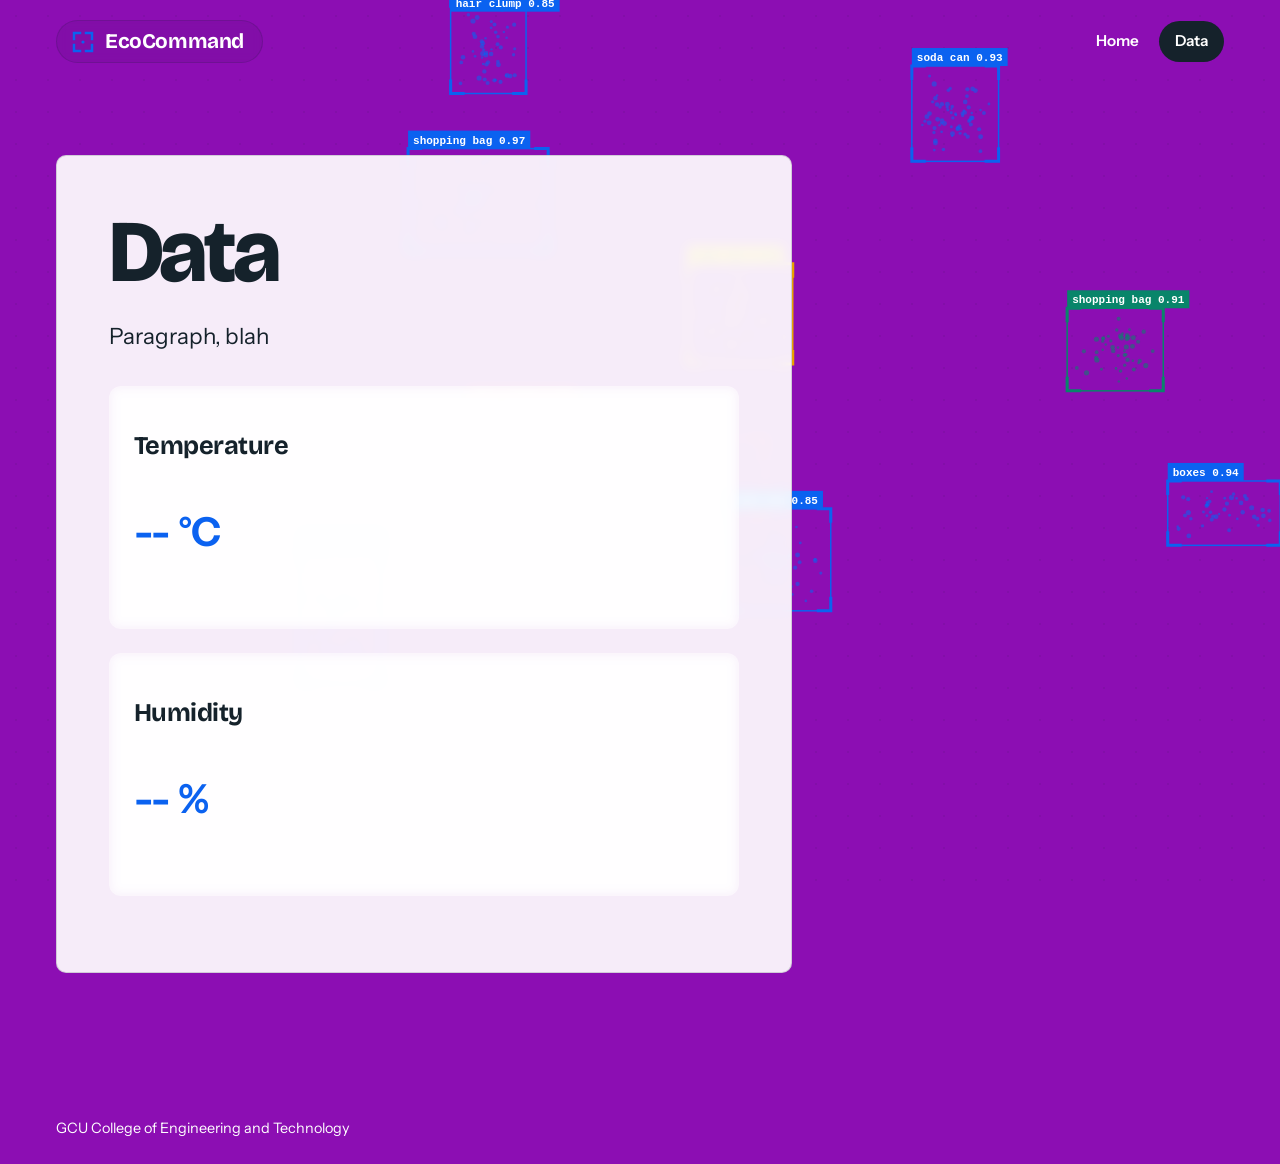
==== data.html @ c9d0ca96 "initial commit" ====
<!DOCTYPE html>                                                           <!-- Setup -->
<html lang="en">                                                          <!-- English language -->
<head>
  <meta charset="UTF-8">                                                  <!-- REQUIRED FOR ALL WEBSITES!!!-->
  <meta name="viewport" content="width=device-width, initial-scale=1">    <!-- REQUIRED FOR ALL WEBSITES!!!-->
  <title>EcoCommand | Data</title>                                        <!--Tab Name-->                                <!-- REQUIRED FOR ALL WEBSITES!!!-->
  <meta name="description" content="EcoCommand EcoCommand is a smart environmental monitoring and control system designed to monitor indoor and outdoor environments and help maintain safe conditions for food storage and agriculture. The system uses sensors to monitor soil moisture, temperature, and humidity while controlling irrigation and ventilation.">
  <link rel="preconnect" href="https://fonts.googleapis.com">
  <link rel="preconnect" href="https://fonts.gstatic.com" crossorigin>
  <link href="https://fonts.googleapis.com/css2?family=Bricolage+Grotesque:opsz,wght@12..96,700;800&family=Instrument+Sans:wght@400;600;700&display=swap" rel="stylesheet">
  <link rel="stylesheet" href="style.css">                                <!-- REQUIRED FOR ALL WEBSITES!!!-->
</head>
<body>
  <canvas id="cv-bg" aria-hidden="true"></canvas>

  <header class="site-header">
    <a class="brand" href="main.html">
      <svg viewBox="0 0 24 24" width="24" height="24" fill="none" stroke="#0b62f0" stroke-width="2.5" stroke-linecap="square" aria-hidden="true">
        <path d="M3 9V3h6M15 3h6v6M21 15v6h-6M9 21H3v-6"/>
        <circle cx="12" cy="12" r="1.6" fill="#0b62f0" stroke="none"/>
      </svg>
      EcoCommand
    </a>
    <nav class="site-nav" aria-label="Main">
      <ul>
        <li><a href="main.html">Home</a></li>
        <li><a href="data.html" aria-current="page">Data</a></li>

      </ul>
    </nav>
  </header>

  <main>
    <section class="hero">
      
      
      <div class="hero-inner">
        <h1>Data</h1>
        <p class="lede">
            Paragraph, blah
        </p>
        <div class="sensor-card">
            <h2>Temperature</h2>
            <p class="sensor-value"><span id="temp">--</span> °C</p>
        </div>

        <div class="sensor-card">
            <h2>Humidity</h2>
            <p class="sensor-value"><span id="hum">--</span> %</p>
        </div>
      </div>
    </section>
  </main>

  <footer class="site-footer">GCU College of Engineering and Technology</footer>

    <script>
        async function updateData() {
            try {
            const res = await fetch("http://YOUR_PI_IP:5000/data");  // JSON FILE
            const data = await res.json();

            document.getElementById("temp").innerText = data.temperature_c;
            document.getElementById("hum").innerText = data.humidity_percent;
            } catch (err) {
            console.log("Error fetching data:", err);
            }
        }

        setInterval(updateData, 2000);
        updateData();
    </script>





  <script src="background.js"></script>
</body>
</html>



<!--- 1. (#60) IP Adres of the microcontroller running the Flask server.         --->
<!--- 2. Microcontroller server needs to send a JSON file with temp and humidity data.        --->
---- style.css ----
/* ---------- Tokens ---------- */
:root {
  --bg: #8c0eb3;
  --surface: #ffffff;
  --ink: #15222b;
  --muted: #52636e;
  --line: rgba(21, 34, 43, 0.16);
  --blue: #0b62f0;
  --blue-deep: #0847b3;
  --radius: 10px;
  --font-display: "Bricolage Grotesque", "Trebuchet MS", system-ui, sans-serif;
  --font-body: "Instrument Sans", system-ui, -apple-system, "Segoe UI", sans-serif;
}

/* ---------- Base ---------- */
*,
*::before,
*::after {
  box-sizing: border-box;
}

html {
  -webkit-text-size-adjust: 100%;
}

body {
  margin: 0;
  min-height: 100vh;
  display: flex;
  flex-direction: column;
  background: var(--bg);
  color: var(--ink);
  font: 400 1.0625rem/1.6 var(--font-body);
}


h2 {
  font-family: var(--font-display);
  line-height: 1.1;
  letter-spacing: -0.02em;
}

a {
  color: var(--blue-deep);
}

:focus-visible {
  outline: 3px solid var(--blue);
  outline-offset: 3px;
}

main {
  position: relative;
  z-index: 1;
  flex: 1;
}

/* ---------- Header and nav ---------- */
.site-header {
  position: relative;
  z-index: 2;
  display: flex;
  align-items: center;
  justify-content: space-between;
  flex-wrap: wrap;
  gap: 12px 24px;
  padding: 20px clamp(20px, 5vw, 56px);
}

.brand {
  display: inline-flex;
  align-items: center;
  gap: 10px;
  padding: 8px 18px 8px 14px;
  background: rgba(21, 34, 43, 0.08);
  border: 1px solid var(--line);
  border-radius: 999px;
  color: #fff;
  font: 700 1.3rem var(--font-display);
  letter-spacing: -0.02em;
  text-decoration: none;
  -webkit-backdrop-filter: blur(6px);
  backdrop-filter: blur(6px);
  transition: background-color 0.15s;
}

.brand:hover {
  background: #4a46466b;
}

.site-nav ul {
  display: flex;
  gap: 4px;
  margin: 0;
  padding: 0;
  list-style: none;
}

.site-nav a {
  display: block;
  padding: 8px 16px;
  border-radius: 999px;
  color: #fff;
  font-size: 0.95rem;
  font-weight: 600;
  text-decoration: none;
}

.site-nav a:hover {
  background: rgba(21, 34, 43, 0.08);
}

.site-nav a[aria-current="page"] {
  background: var(--ink);
  color: #fff;
}

/* ---------- Buttons ---------- */
.btn {
  display: inline-flex;
  align-items: center;
  justify-content: center;
  gap: 8px;
  padding: 12px 22px;
  border: 2px solid var(--ink);
  border-radius: 8px;
  font: 600 1rem var(--font-body);
  text-decoration: none;
  cursor: pointer;
  transition: background-color 0.15s, color 0.15s, border-color 0.15s;
}

.btn-primary {
  background: var(--ink);
  color: #fff;
}

.btn-primary:hover {
  background: var(--blue);
  border-color: var(--blue);
}

.btn-outline {
  background: transparent;
  color: var(--ink);
}

.btn-outline:hover {
  background: var(--ink);
  color: #fff;
}

/* ---------- Home ---------- */
#cv-bg {
  position: fixed;
  inset: 0;
  z-index: 0;
  width: 100%;
  height: 100%;
  pointer-events: none;
}

.hero {
  display: flex;
  align-items: center;
  min-height: calc(100vh - 84px);
  padding: clamp(24px, 6vw, 72px) clamp(20px, 5vw, 56px) clamp(56px, 10vw, 120px);
}
/*text box background*/
.hero-inner {
  width: 100%;
  max-width: 46rem;
  padding: clamp(28px, 5vw, 52px);
  background: rgba(255, 255, 255, 0.92);
  border: 1px solid var(--line);
  border-radius: var(--radius);
  -webkit-backdrop-filter: blur(6px);
  backdrop-filter: blur(6px);
}

.hero h1 {
  font-family: var(--font-display);
  margin: 0 0 24px;
  font-size: clamp(2.75rem, 7vw, 5.5rem);
  font-weight: 800;
  line-height: 1;
  letter-spacing: -0.04em;
}

.lede {
  max-width: 34rem;
  margin: 0 0 32px;
  font-size: clamp(1.15rem, 2.2vw, 1.4rem);
  line-height: 1.5;
}

.hero-actions {
  display: flex;
  flex-wrap: wrap;
  gap: 12px;
}


/* ---------- Data ---------- */
.sensor-card {
  background: #ffffff10;
  padding: 1.5rem;
  margin: 1.5rem 0;
  border-radius: 12px;
  backdrop-filter: blur(6px);
  border: 1px solid #ffffff20;
}

.sensor-value {
  font-size: 2.5rem;
  font-weight: 700;
  color: #0b62f0;
}


/* ---------- Footer ---------- */
.site-footer {
  position: relative;
  z-index: 1;
  padding: 24px clamp(20px, 5vw, 56px);
  color: #fff;
  font-size: 0.9rem;
}
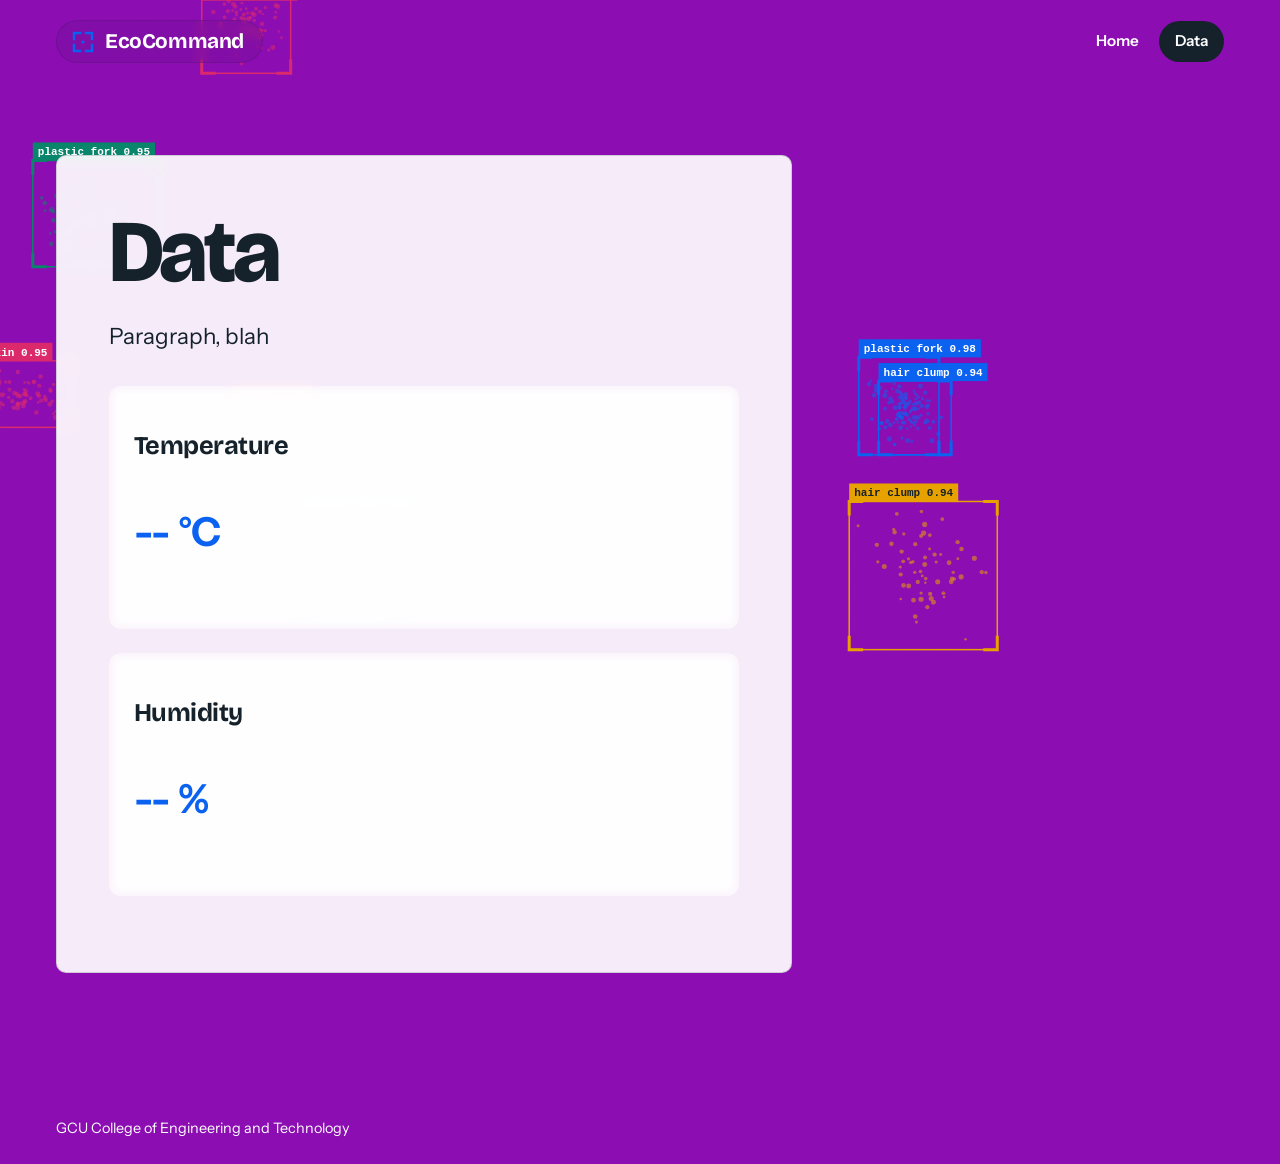
==== commit 56694f61: "change from "main.html" to "index.html"" ====
--- a/data.html
+++ b/data.html
@@ -14,7 +14,7 @@
   <canvas id="cv-bg" aria-hidden="true"></canvas>
 
   <header class="site-header">
-    <a class="brand" href="main.html">
+    <a class="brand" href="index.html">
       <svg viewBox="0 0 24 24" width="24" height="24" fill="none" stroke="#0b62f0" stroke-width="2.5" stroke-linecap="square" aria-hidden="true">
         <path d="M3 9V3h6M15 3h6v6M21 15v6h-6M9 21H3v-6"/>
         <circle cx="12" cy="12" r="1.6" fill="#0b62f0" stroke="none"/>
@@ -23,7 +23,7 @@
     </a>
     <nav class="site-nav" aria-label="Main">
       <ul>
-        <li><a href="main.html">Home</a></li>
+        <li><a href="index.html">Home</a></li>
         <li><a href="data.html" aria-current="page">Data</a></li>
 
       </ul>
@@ -83,4 +83,3 @@
 
 <!--- 1. (#60) IP Adres of the microcontroller running the Flask server.         --->
 <!--- 2. Microcontroller server needs to send a JSON file with temp and humidity data.        --->
-
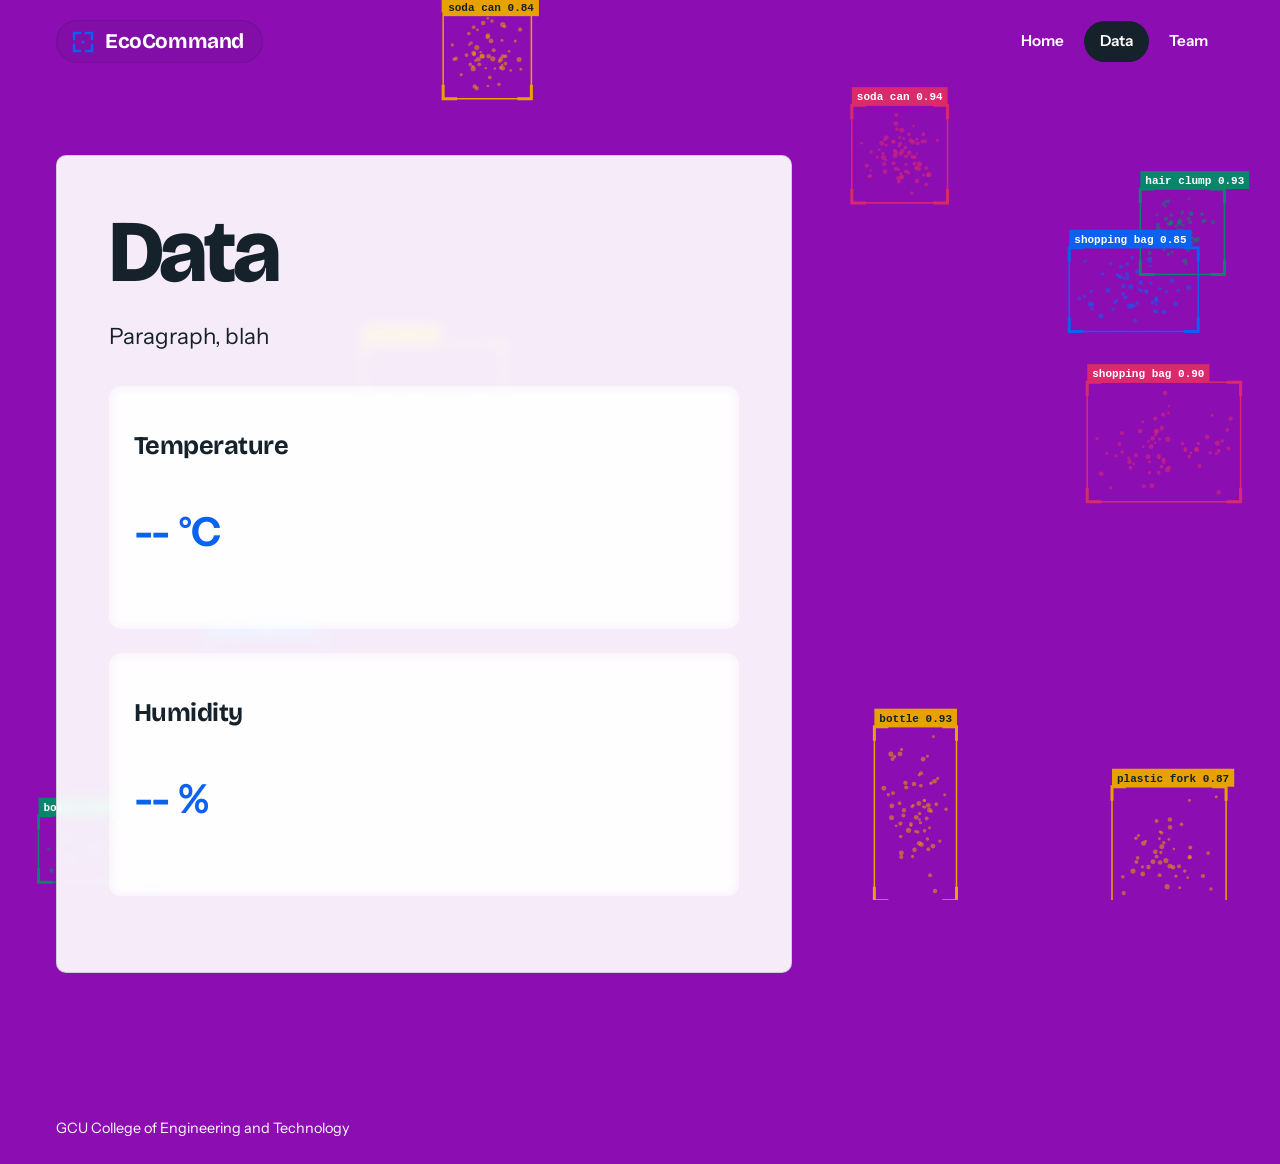
==== commit 507db993: "updated website working" ====
--- a/data.html
+++ b/data.html
@@ -25,7 +25,7 @@
       <ul>
         <li><a href="index.html">Home</a></li>
         <li><a href="data.html" aria-current="page">Data</a></li>
-
+        <li><a href="team.html">Team</a></li>
       </ul>
     </nav>
   </header>
--- a/style.css
+++ b/style.css
@@ -200,6 +200,90 @@
   gap: 12px;
 }
 
+/* ---------- Team ---------- */
+.panel {
+  width: min(100% - 40px, 76rem);
+  margin: clamp(24px, 5vw, 56px) auto;
+  padding: clamp(24px, 5vw, 48px);
+  background: rgba(255, 255, 255, 0.92);
+  border: 1px solid var(--line);
+  border-radius: var(--radius);
+  -webkit-backdrop-filter: blur(6px);
+  backdrop-filter: blur(6px);
+}
+
+.page-head {
+  margin-bottom: 32px;
+}
+
+.page-head h1 {
+  margin: 0 0 12px;
+  font-family: var(--font-display);
+  font-size: clamp(2.25rem, 5vw, 3.5rem);
+  line-height: 1;
+  letter-spacing: -0.04em;
+}
+
+.page-head p {
+  max-width: 42rem;
+  margin: 0;
+}
+
+.team {
+  display: grid;
+  grid-template-columns: repeat(auto-fit, minmax(min(100%, 15rem), 1fr));
+  gap: 20px;
+}
+
+.member {
+  min-width: 0;
+  padding: 24px;
+  background: var(--surface);
+  border: 1px solid var(--line);
+  border-radius: var(--radius);
+}
+
+.avatar {
+  display: block;
+  width: 112px;
+  height: 112px;
+  margin-bottom: 18px;
+  border-radius: 50%;
+  object-fit: cover;
+}
+
+.member h2 {
+  margin: 0 0 6px;
+  font-size: 1.35rem;
+}
+
+.member .role {
+  margin: 0 0 18px;
+  color: var(--muted);
+}
+
+.actions {
+  display: flex;
+  flex-wrap: wrap;
+  gap: 8px;
+}
+
+.actions .btn {
+  padding: 8px 12px;
+  font-size: 0.9rem;
+}
+
+.btn-linkedin {
+  background: #fff;
+  color: var(--blue-deep);
+}
+
+.btn-linkedin:hover {
+  background: var(--blue);
+  border-color: var(--blue);
+  color: #fff;
+}
+
 
 /* ---------- Data ---------- */
 .sensor-card {
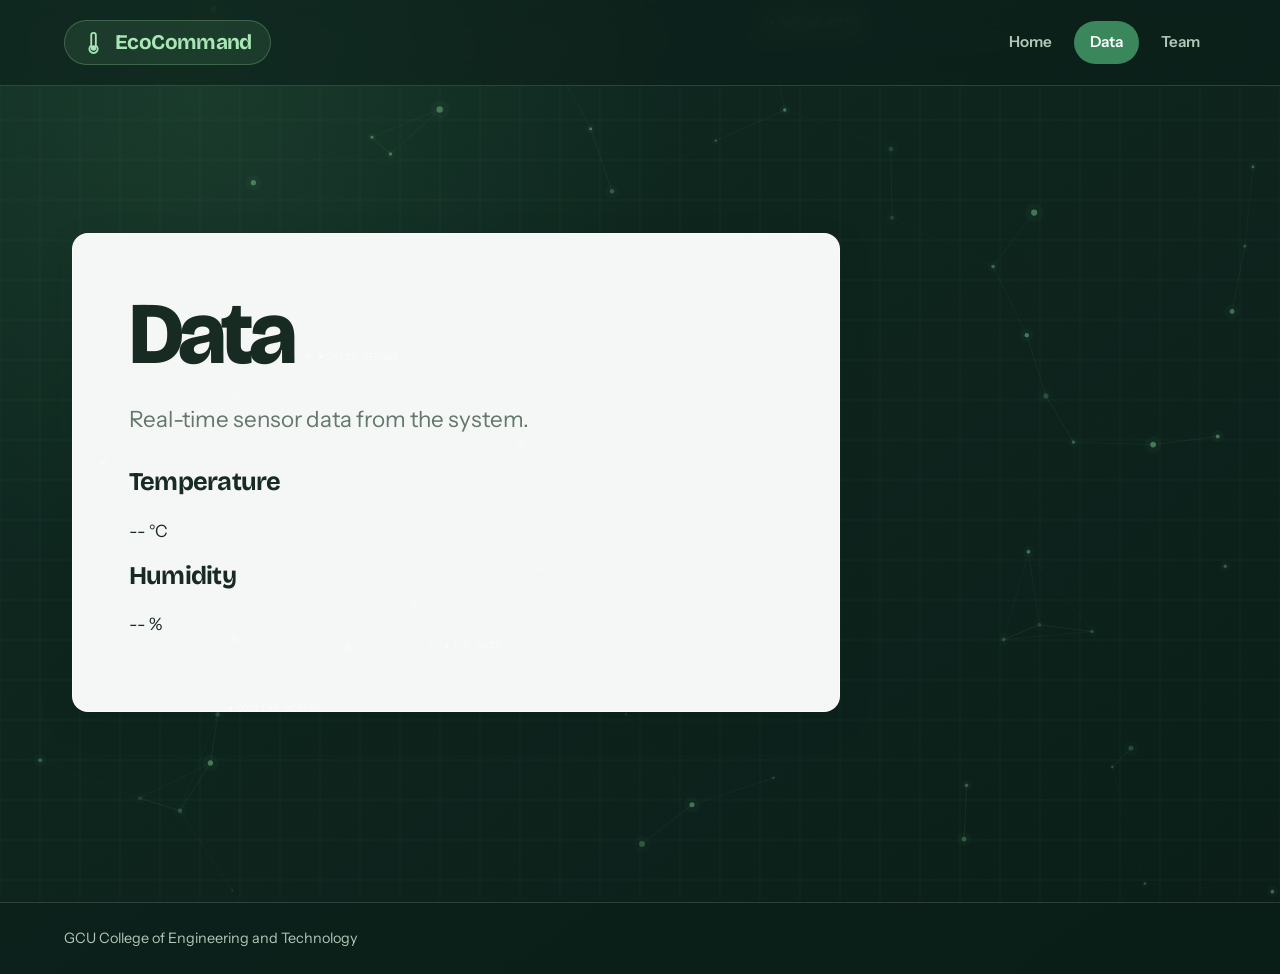
==== commit 0903e885: "updated website design" ====
--- a/data.html
+++ b/data.html
@@ -1,10 +1,10 @@
-<!DOCTYPE html>                                                           <!-- Setup -->
-<html lang="en">                                                          <!-- English language -->
+<!DOCTYPE html>                                                         <!-- Setup -->
+<html lang="en">                                                        <!-- English language -->
 <head>
-  <meta charset="UTF-8">                                                  <!-- REQUIRED FOR ALL WEBSITES!!!-->
+  <meta charset="UTF-8">                                                <!-- REQUIRED FOR ALL WEBSITES!!!-->
   <meta name="viewport" content="width=device-width, initial-scale=1">    <!-- REQUIRED FOR ALL WEBSITES!!!-->
-  <title>EcoCommand | Data</title>                                        <!--Tab Name-->                                <!-- REQUIRED FOR ALL WEBSITES!!!-->
-  <meta name="description" content="EcoCommand EcoCommand is a smart environmental monitoring and control system designed to monitor indoor and outdoor environments and help maintain safe conditions for food storage and agriculture. The system uses sensors to monitor soil moisture, temperature, and humidity while controlling irrigation and ventilation.">
+  <title>EcoCommand | Data</title>                                      <!--Tab Name-->                                     <!-- REQUIRED FOR ALL WEBSITES!!!-->
+  <meta name="description" content="EcoCommand is a smart environmental monitoring and control system designed to monitor indoor and outdoor environments and help maintain safe conditions for food storage and agriculture. The system uses sensors to monitor soil moisture, temperature, and humidity while controlling irrigation and ventilation.">
   <link rel="preconnect" href="https://fonts.googleapis.com">
   <link rel="preconnect" href="https://fonts.gstatic.com" crossorigin>
   <link href="https://fonts.googleapis.com/css2?family=Bricolage+Grotesque:opsz,wght@12..96,700;800&family=Instrument+Sans:wght@400;600;700&display=swap" rel="stylesheet">
@@ -15,11 +15,11 @@
 
   <header class="site-header">
     <a class="brand" href="index.html">
-      <svg viewBox="0 0 24 24" width="24" height="24" fill="none" stroke="#0b62f0" stroke-width="2.5" stroke-linecap="square" aria-hidden="true">
-        <path d="M3 9V3h6M15 3h6v6M21 15v6h-6M9 21H3v-6"/>
-        <circle cx="12" cy="12" r="1.6" fill="#0b62f0" stroke="none"/>
+      <svg class="brand-icon" viewBox="0 0 24 24" width="22" height="22" fill="none" stroke="currentColor" stroke-width="2" stroke-linecap="round" stroke-linejoin="round" aria-hidden="true">
+        <path d="M14 14.76V3.5a2.5 2.5 0 0 0-5 0v11.26a4.5 4.5 0 1 0 5 0z"></path>
+        <circle cx="11.5" cy="17.5" r="2" fill="currentColor"></circle>
       </svg>
-      EcoCommand
+      <span>EcoCommand</span>
     </a>
     <nav class="site-nav" aria-label="Main">
       <ul>
@@ -32,12 +32,10 @@
 
   <main>
     <section class="hero">
-      
-      
       <div class="hero-inner">
         <h1>Data</h1>
         <p class="lede">
-            Paragraph, blah
+            Real-time sensor data from the system.
         </p>
         <div class="sensor-card">
             <h2>Temperature</h2>
@@ -71,15 +69,9 @@
         updateData();
     </script>
 
-
-
-
-
   <script src="background.js"></script>
 </body>
 </html>
 
-
-
-<!--- 1. (#60) IP Adres of the microcontroller running the Flask server.         --->
-<!--- 2. Microcontroller server needs to send a JSON file with temp and humidity data.        --->
+<!--- 1. (#60) IP Address of the microcontroller running the Flask server.          --->
+<!--- 2. Microcontroller server needs to send a JSON file with temp and humidity data.        --->
--- a/style.css
+++ b/style.css
@@ -1,52 +1,79 @@
-/* ---------- Tokens ---------- */
+/* =========================================================
+   EcoCommand | Smart Food Storage System
+   Theme: Intelligent, sustainable, modern engineering
+   ========================================================= */
+
+/* ---------- Design Tokens ---------- */
 :root {
-  --bg: #8c0eb3;
-  --surface: #ffffff;
-  --ink: #15222b;
-  --muted: #52636e;
-  --line: rgba(21, 34, 43, 0.16);
-  --blue: #0b62f0;
-  --blue-deep: #0847b3;
-  --radius: 10px;
+  --bg: #102a22;
+  --bg-deep: #0b1e18;
+  --surface: #fff;
+  --surface-soft: #f3f8f3;
+  --ink: #172b22;
+  --ink-light: #f4f8f4;
+  --muted: #63776b;
+  --muted-light: #b4c7ba;
+  --green: #39875b;
+  --green-light: #70b982;
+  --green-bright: #a8e6b5;
+  --green-deep: #205a3b;
+  --line: rgba(31, 75, 49, 0.15);
+  --line-light: rgba(255, 255, 255, 0.14);
+  --radius: 16px;
+  --radius-sm: 10px;
+  --shadow: 0 12px 35px rgba(9, 35, 23, 0.12);
   --font-display: "Bricolage Grotesque", "Trebuchet MS", system-ui, sans-serif;
   --font-body: "Instrument Sans", system-ui, -apple-system, "Segoe UI", sans-serif;
 }
 
 /* ---------- Base ---------- */
-*,
-*::before,
-*::after {
+*, *::before, *::after {
   box-sizing: border-box;
 }
 
 html {
   -webkit-text-size-adjust: 100%;
+  scroll-behavior: smooth;
+  scroll-padding-top: 100px;
 }
 
 body {
+  display: flex;
+  flex-direction: column;
+  min-height: 100vh;
   margin: 0;
-  min-height: 100vh;
-  display: flex;
-  flex-direction: column;
-  background: var(--bg);
-  color: var(--ink);
+  overflow-x: hidden;
+  background:
+    radial-gradient(circle at 15% 10%, rgba(68, 137, 91, 0.2), transparent 35%),
+    linear-gradient(145deg, var(--bg), var(--bg-deep));
+  color: var(--ink-light);
   font: 400 1.0625rem/1.6 var(--font-body);
 }
 
-
-h2 {
+h1, h2, h3, h4 {
+  margin-top: 0;
   font-family: var(--font-display);
   line-height: 1.1;
-  letter-spacing: -0.02em;
+  letter-spacing: -0.03em;
+}
+
+p {
+  margin-top: 0;
 }
 
 a {
-  color: var(--blue-deep);
+  color: var(--green);
+  text-decoration: none;
+  transition: color 0.2s ease;
+}
+
+a:hover {
+  color: var(--green-deep);
 }
 
 :focus-visible {
-  outline: 3px solid var(--blue);
-  outline-offset: 3px;
+  outline: 3px solid var(--green-light);
+  outline-offset: 4px;
 }
 
 main {
@@ -55,102 +82,6 @@
   flex: 1;
 }
 
-/* ---------- Header and nav ---------- */
-.site-header {
-  position: relative;
-  z-index: 2;
-  display: flex;
-  align-items: center;
-  justify-content: space-between;
-  flex-wrap: wrap;
-  gap: 12px 24px;
-  padding: 20px clamp(20px, 5vw, 56px);
-}
-
-.brand {
-  display: inline-flex;
-  align-items: center;
-  gap: 10px;
-  padding: 8px 18px 8px 14px;
-  background: rgba(21, 34, 43, 0.08);
-  border: 1px solid var(--line);
-  border-radius: 999px;
-  color: #fff;
-  font: 700 1.3rem var(--font-display);
-  letter-spacing: -0.02em;
-  text-decoration: none;
-  -webkit-backdrop-filter: blur(6px);
-  backdrop-filter: blur(6px);
-  transition: background-color 0.15s;
-}
-
-.brand:hover {
-  background: #4a46466b;
-}
-
-.site-nav ul {
-  display: flex;
-  gap: 4px;
-  margin: 0;
-  padding: 0;
-  list-style: none;
-}
-
-.site-nav a {
-  display: block;
-  padding: 8px 16px;
-  border-radius: 999px;
-  color: #fff;
-  font-size: 0.95rem;
-  font-weight: 600;
-  text-decoration: none;
-}
-
-.site-nav a:hover {
-  background: rgba(21, 34, 43, 0.08);
-}
-
-.site-nav a[aria-current="page"] {
-  background: var(--ink);
-  color: #fff;
-}
-
-/* ---------- Buttons ---------- */
-.btn {
-  display: inline-flex;
-  align-items: center;
-  justify-content: center;
-  gap: 8px;
-  padding: 12px 22px;
-  border: 2px solid var(--ink);
-  border-radius: 8px;
-  font: 600 1rem var(--font-body);
-  text-decoration: none;
-  cursor: pointer;
-  transition: background-color 0.15s, color 0.15s, border-color 0.15s;
-}
-
-.btn-primary {
-  background: var(--ink);
-  color: #fff;
-}
-
-.btn-primary:hover {
-  background: var(--blue);
-  border-color: var(--blue);
-}
-
-.btn-outline {
-  background: transparent;
-  color: var(--ink);
-}
-
-.btn-outline:hover {
-  background: var(--ink);
-  color: #fff;
-}
-
-/* ---------- Home ---------- */
 #cv-bg {
   position: fixed;
   inset: 0;
@@ -160,38 +91,198 @@
   pointer-events: none;
 }
 
+/* ---------- Header & Navigation ---------- */
+.site-header {
+  position: relative;
+  z-index: 2;
+  display: flex;
+  align-items: center;
+  justify-content: space-between;
+  flex-wrap: wrap;
+  gap: 12px 24px;
+  padding: 20px clamp(20px, 5vw, 64px);
+  border-bottom: 1px solid var(--line-light);
+  background: rgba(11, 30, 24, 0.55);
+  backdrop-filter: blur(14px);
+  -webkit-backdrop-filter: blur(14px);
+}
+
+.brand {
+  display: inline-flex;
+  align-items: center;
+  gap: 10px;
+  padding: 9px 18px;
+  border: 1px solid rgba(168, 230, 181, 0.25);
+  border-radius: 999px;
+  background: rgba(112, 185, 130, 0.12);
+  color: var(--green-bright);
+  font: 700 1.3rem var(--font-display);
+  letter-spacing: -0.03em;
+  transition: background-color 0.2s ease, border-color 0.2s ease, transform 0.2s ease;
+}
+
+.brand:hover {
+  border-color: var(--green-light);
+  background: rgba(112, 185, 130, 0.22);
+  color: #fff;
+  transform: translateY(-1px);
+}
+
+/* Brand Icon Sizing & Vector Styling for Temperature / Climate Elements */
+.brand svg, 
+.brand .brand-icon {
+  width: 22px;
+  height: 22px;
+  display: inline-block;
+  flex-shrink: 0;
+  color: var(--green-bright);
+  stroke: currentColor;
+  stroke-width: 2;
+  stroke-linecap: round;
+  stroke-linejoin: round;
+  fill: none;
+  transition: stroke 0.2s ease, fill 0.2s ease;
+}
+
+.brand:hover svg,
+.brand:hover .brand-icon {
+  color: #fff;
+}
+
+.brand svg circle, 
+.brand svg rect,
+.brand svg .fill-target {
+  fill: currentColor;
+}
+
+.site-nav ul {
+  display: flex;
+  align-items: center;
+  flex-wrap: wrap;
+  gap: 6px;
+  margin: 0;
+  padding: 0;
+  list-style: none;
+}
+
+.site-nav a {
+  display: block;
+  padding: 9px 16px;
+  border-radius: 999px;
+  color: var(--muted-light);
+  font-size: 0.95rem;
+  font-weight: 600;
+  transition: background-color 0.2s ease, color 0.2s ease;
+}
+
+.site-nav a:hover {
+  background: rgba(255, 255, 255, 0.08);
+  color: #fff;
+}
+
+.site-nav a[aria-current="page"] {
+  background: var(--green);
+  color: #fff;
+}
+
+/* ---------- Buttons ---------- */
+.btn {
+  display: inline-flex;
+  align-items: center;
+  justify-content: center;
+  gap: 8px;
+  padding: 12px 22px;
+  border: 1px solid transparent;
+  border-radius: 999px;
+  font: 600 1rem var(--font-body);
+  cursor: pointer;
+  transition: background-color 0.2s ease, color 0.2s ease,
+    border-color 0.2s ease, transform 0.2s ease;
+}
+
+.btn:hover {
+  transform: translateY(-2px);
+}
+
+.btn-primary {
+  border-color: var(--ink);
+  background: var(--ink);
+  color: #fff;
+}
+
+.btn-primary:hover {
+  border-color: var(--green);
+  background: var(--green);
+}
+
+.btn-primary:hover svg {
+  fill: none;
+  stroke: #fff;
+}
+
+.btn-outline {
+  border-color: rgba(255, 255, 255, 0.35);
+  background: transparent;
+  color: var(--ink-light);
+}
+
+.btn-outline:hover {
+  border-color: var(--green-light);
+  background: rgba(255, 255, 255, 0.1);
+  color: #fff;
+}
+
+.btn-linkedin {
+  border-color: var(--green);
+  background: #fff;
+  color: var(--green-deep);
+}
+
+.btn-linkedin:hover {
+  border-color: var(--green);
+  background: var(--green);
+  color: #fff;
+}
+
+/* ---------- Hero Section ---------- */
 .hero {
   display: flex;
   align-items: center;
   min-height: calc(100vh - 84px);
-  padding: clamp(24px, 6vw, 72px) clamp(20px, 5vw, 56px) clamp(56px, 10vw, 120px);
-}
-/*text box background*/
+  padding: clamp(32px, 6vw, 80px) clamp(20px, 6vw, 72px)
+    clamp(56px, 10vw, 120px);
+}
+
 .hero-inner {
+  position: relative;
   width: 100%;
-  max-width: 46rem;
-  padding: clamp(28px, 5vw, 52px);
-  background: rgba(255, 255, 255, 0.92);
-  border: 1px solid var(--line);
+  max-width: 48rem;
+  padding: clamp(28px, 5vw, 56px);
+  border: 1px solid rgba(255, 255, 255, 0.7);
   border-radius: var(--radius);
-  -webkit-backdrop-filter: blur(6px);
-  backdrop-filter: blur(6px);
+  background: rgba(255, 255, 255, 0.96);
+  box-shadow: var(--shadow);
+  color: var(--ink);
 }
 
 .hero h1 {
-  font-family: var(--font-display);
   margin: 0 0 24px;
   font-size: clamp(2.75rem, 7vw, 5.5rem);
   font-weight: 800;
   line-height: 1;
-  letter-spacing: -0.04em;
+  letter-spacing: -0.055em;
+}
+
+.hero h1 span {
+  color: var(--green);
 }
 
 .lede {
-  max-width: 34rem;
+  max-width: 36rem;
   margin: 0 0 32px;
+  color: var(--muted);
   font-size: clamp(1.15rem, 2.2vw, 1.4rem);
-  line-height: 1.5;
+  line-height: 1.55;
 }
 
 .hero-actions {
@@ -200,113 +291,193 @@
   gap: 12px;
 }
 
-/* ---------- Team ---------- */
+.hero-inner .btn-outline {
+  border-color: var(--green);
+  color: var(--green-deep);
+}
+
+.hero-inner .btn-outline:hover {
+  background: var(--green);
+  color: #fff;
+}
+
+/* ---------- Panels & Cards ---------- */
 .panel {
-  width: min(100% - 40px, 76rem);
+  position: relative;
+  width: min(100% - 40px, 60rem);
   margin: clamp(24px, 5vw, 56px) auto;
   padding: clamp(24px, 5vw, 48px);
-  background: rgba(255, 255, 255, 0.92);
-  border: 1px solid var(--line);
+  border: 1px solid rgba(255, 255, 255, 0.7);
   border-radius: var(--radius);
-  -webkit-backdrop-filter: blur(6px);
-  backdrop-filter: blur(6px);
+  background: rgba(255, 255, 255, 0.96);
+  box-shadow: var(--shadow);
+  color: var(--ink);
 }
 
 .page-head {
-  margin-bottom: 32px;
+  margin-bottom: 36px;
 }
 
 .page-head h1 {
-  margin: 0 0 12px;
-  font-family: var(--font-display);
+  margin: 0 0 16px;
   font-size: clamp(2.25rem, 5vw, 3.5rem);
   line-height: 1;
-  letter-spacing: -0.04em;
+  letter-spacing: -0.045em;
 }
 
 .page-head p {
   max-width: 42rem;
   margin: 0;
-}
-
+  color: var(--muted);
+}
+
+/* ---------- Team Grid ---------- */
 .team {
   display: grid;
-  grid-template-columns: repeat(auto-fit, minmax(min(100%, 15rem), 1fr));
-  gap: 20px;
+  grid-template-columns: repeat(6, 1fr);
+  gap: 24px;
+  max-width: 1000px;
+  margin: 0 auto;
+  padding: 32px clamp(20px, 5vw, 32px) 96px;
 }
 
 .member {
+  display: flex;
+  flex-direction: column;
+  align-items: center;
   min-width: 0;
-  padding: 24px;
-  background: var(--surface);
+  padding: 32px 24px 24px;
   border: 1px solid var(--line);
-  border-radius: var(--radius);
+  border-radius: var(--radius-sm);
+  background: var(--surface-soft);
+  text-align: center;
+  transition: transform 0.2s ease, box-shadow 0.2s ease;
+}
+
+.member:nth-child(-n+3) {
+  grid-column: span 2;
+}
+
+.member:nth-child(4) {
+  grid-column: 2 / span 2;
+}
+
+.member:nth-child(5) {
+  grid-column: 4 / span 2;
+}
+
+.member:hover {
+  transform: translateY(-4px);
+  box-shadow: 0 10px 24px rgba(31, 75, 49, 0.1);
 }
 
 .avatar {
   display: block;
-  width: 112px;
-  height: 112px;
+  width: 128px;
+  height: 128px;
   margin-bottom: 18px;
+  border: 3px solid rgba(57, 135, 91, 0.2);
   border-radius: 50%;
+  background: #d5dee3;
   object-fit: cover;
 }
 
 .member h2 {
-  margin: 0 0 6px;
+  margin: 0 0 8px;
   font-size: 1.35rem;
 }
 
-.member .role {
+.role {
   margin: 0 0 18px;
   color: var(--muted);
 }
 
 .actions {
   display: flex;
-  flex-wrap: wrap;
   gap: 8px;
+  width: 100%;
+  margin-top: auto;
 }
 
 .actions .btn {
-  padding: 8px 12px;
-  font-size: 0.9rem;
-}
-
-.btn-linkedin {
-  background: #fff;
-  color: var(--blue-deep);
-}
-
-.btn-linkedin:hover {
-  background: var(--blue);
-  border-color: var(--blue);
-  color: #fff;
-}
-
-
-/* ---------- Data ---------- */
-.sensor-card {
-  background: #ffffff10;
-  padding: 1.5rem;
-  margin: 1.5rem 0;
-  border-radius: 12px;
-  backdrop-filter: blur(6px);
-  border: 1px solid #ffffff20;
-}
-
-.sensor-value {
-  font-size: 2.5rem;
-  font-weight: 700;
-  color: #0b62f0;
-}
-
+  flex: 1;
+  padding: 10px 12px;
+  font-size: 0.92rem;
+}
 
 /* ---------- Footer ---------- */
 .site-footer {
   position: relative;
   z-index: 1;
-  padding: 24px clamp(20px, 5vw, 56px);
-  color: #fff;
+  padding: 24px clamp(20px, 5vw, 64px);
+  border-top: 1px solid var(--line-light);
+  background: rgba(11, 30, 24, 0.5);
+  color: var(--muted-light);
   font-size: 0.9rem;
 }
+
+/* ---------- Responsive Design ---------- */
+@media (max-width: 900px) {
+  .team {
+    grid-template-columns: repeat(2, 1fr);
+  }
+
+  .member:nth-child(n) {
+    grid-column: auto;
+  }
+}
+
+@media (max-width: 700px) {
+  .site-header {
+    justify-content: center;
+    text-align: center;
+  }
+
+  .site-nav ul {
+    justify-content: center;
+  }
+
+  .site-nav a {
+    padding: 8px 12px;
+    font-size: 0.9rem;
+  }
+
+  .hero {
+    min-height: auto;
+    padding: 48px 0 64px;
+  }
+
+  .hero-inner, .panel {
+    width: calc(100% - 28px);
+    padding: 24px;
+  }
+
+  .hero h1 {
+    font-size: clamp(2.6rem, 12vw, 4rem);
+  }
+
+  .hero-actions {
+    flex-direction: column;
+  }
+
+  .hero-actions .btn {
+    width: 100%;
+  }
+
+  .team {
+    grid-template-columns: 1fr;
+  }
+}
+
+/* ---------- Reduced Motion ---------- */
+@media (prefers-reduced-motion: reduce) {
+  html {
+    scroll-behavior: auto;
+  }
+
+  *, *::before, *::after {
+    animation-duration: 0.01ms !important;
+    animation-iteration-count: 1 !important;
+    transition-duration: 0.01ms !important;
+  }
+}
